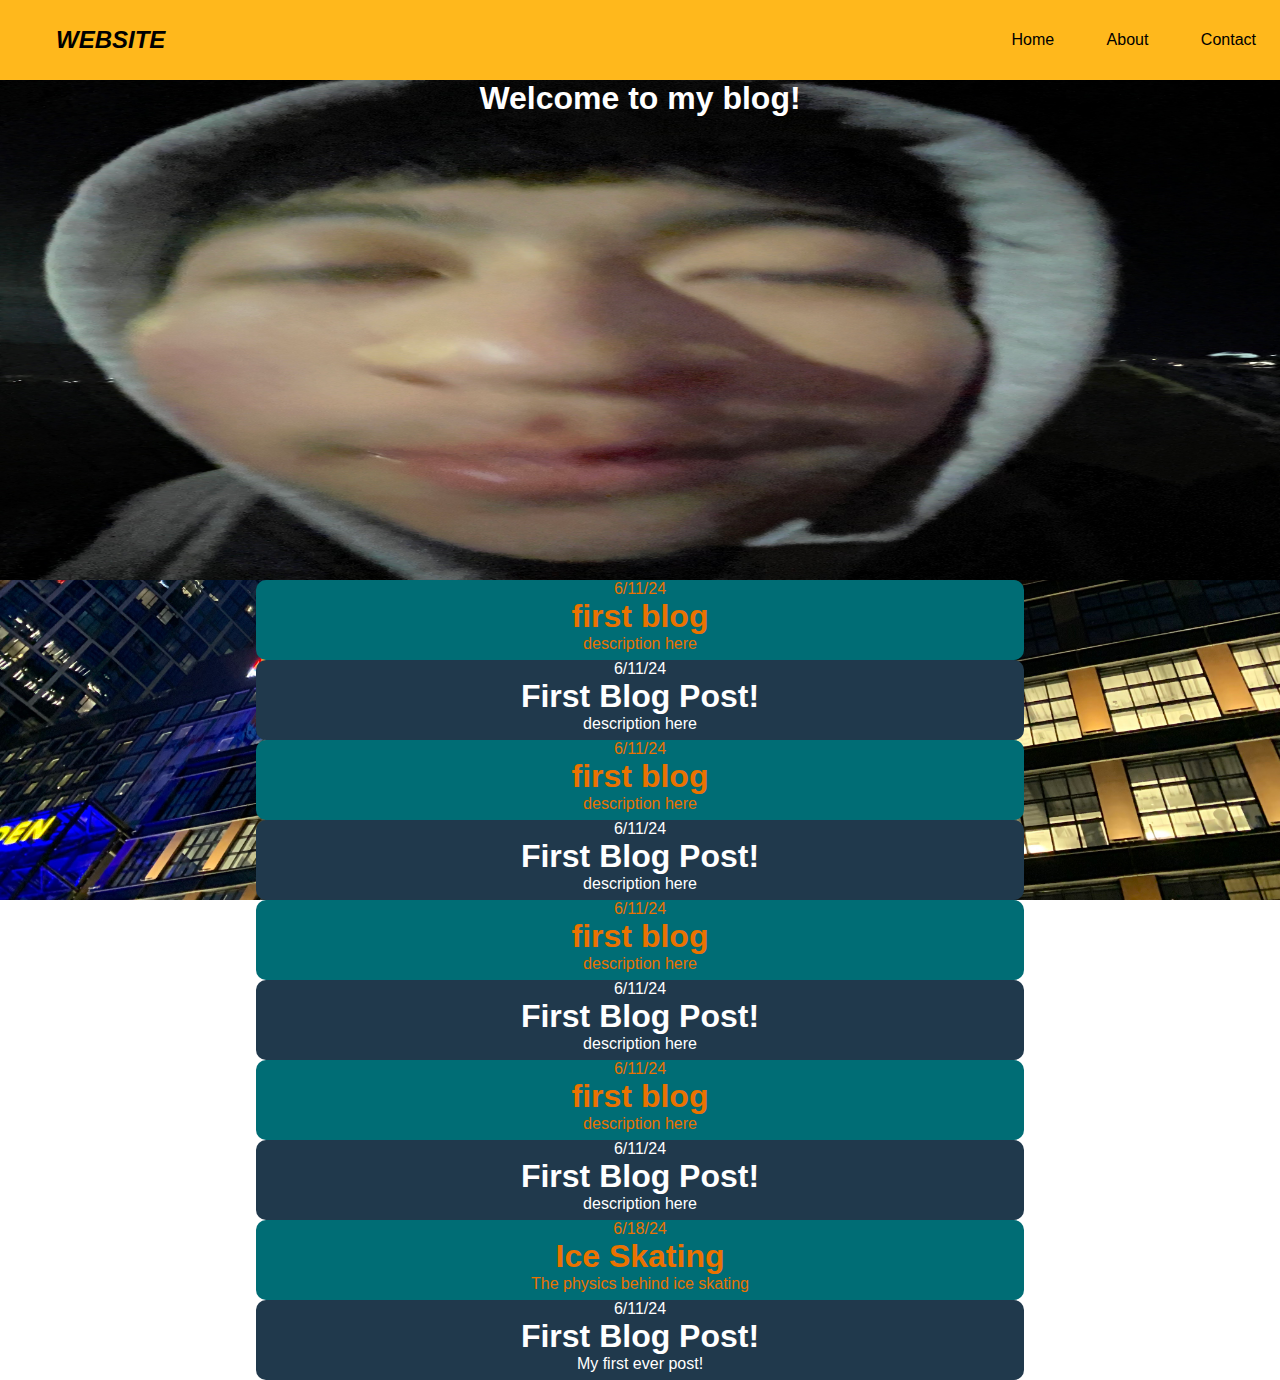
==== index.html @ c0c8a046 "Add files via upload" ====
<!DOCTYPE html>
<html lang="en">
<head>
    <meta charset="UTF-8">
    <meta name="viewport" content="width=device-width, initial-scale=1.0">
    <title>Document title</title>
    <link rel="stylesheet" href="index.css">
</head>
<body>
    <nav>
        <div class="logo">
            <a href="index.html">WEBSITE</a>
        </div>
        <div class="nav-items">
            <a href="index.html">Home</a>
            <a href="about.html">About</a>
            <a href="contact.html">Contact</a>
        </div>
    </nav>
    <div class="welcome">
        <h1>
            Welcome to my blog!
        </h1>
    </div>
    <div class="odd">
        <p>6/11/24</p>
        <a href="first-blog.html"><h1><strong>first blog</strong></h1></a>
        <p>description here</p>
    </div>
    <div class="even">
        <p>6/11/24</p>
        <a href="First-Blog-Post.html"><h1><strong>First Blog Post!</strong></h1></a>
        <p>description here</p>
    </div>
    <div class="odd">
        <p>6/11/24</p>
        <a href="first-blog.html"><h1><strong>first blog</strong></h1></a>
        <p>description here</p>
    </div>
    <div class="even">
        <p>6/11/24</p>
        <a href="First-Blog-Post.html"><h1><strong>First Blog Post!</strong></h1></a>
        <p>description here</p>
    </div>
    <div class="odd">
        <p>6/11/24</p>
        <a href="first-blog.html"><h1><strong>first blog</strong></h1></a>
        <p>description here</p>
    </div>
    <div class="even">
        <p>6/11/24</p>
        <a href="First-Blog-Post.html"><h1><strong>First Blog Post!</strong></h1></a>
        <p>description here</p>
    </div>
    <div class="odd">
        <p>6/11/24</p>
        <a href="first-blog.html"><h1><strong>first blog</strong></h1></a>
        <p>description here</p>
    </div>
    <div class="even">
        <p>6/11/24</p>
        <a href="First-Blog-Post.html"><h1><strong>First Blog Post!</strong></h1></a>
        <p>description here</p>
    </div>
    <div class="odd">
        <p>6/18/24</p>
        <a href="Ice_Skating.html"><h1><strong>Ice Skating</strong></h1></a>
        <p>The physics behind ice skating</p>
    </div>
    <div class="even">
        <p>6/11/24</p>
        <a href="First-Blog-Post.html"><h1><strong>First Blog Post!</strong></h1></a>
        <p>My first ever post!</p>
    </div>
</body>
</html>
---- index.css ----
* {
    box-sizing: border-box;
    margin: 0;
    padding: 0;
    font-family: 'Trebuchet MS', 'Lucida Sans Unicode', 'Lucida Grande', 'Lucida Sans', Arial, sans-serif;
}

body{
    background-image: url(background2.jpg);
    background-attachment: fixed;
    background-size: 100% 100%;
}

nav {
    height: 80px;
    background: #ffb81c;
    display: flex;
    justify-content: space-between;
    align-items: center;
    padding: 0rem calc((100vw-1300px) / 2);
}

.logo {
    color: #fff;
    font-size: 1.5rem;
    font-weight: bold;
    font-style: italic;
    padding: 0 2rem;
}

nav a {
    text-decoration: none;
    color: #000;
    padding: 0 1.5rem;
}

.welcome{
    color: #fff;
    text-align: center;
    background-image: url(goofy.jpg);
    height: 500px;
    background-size: 100% 100%;
}

.odd{
    border-radius: 10px;
    margin-left: 20vw;
    margin-right: 20vw;
    background: #006D75;
    color: #EA7200;
    text-align: center;
    height: 80px;
    max-width: 1000px;
}

.even{
    border-radius: 10px;
    margin-left: 20vw;
    margin-right: 20vw;
    background: #20394C;
    color: #fff;
    text-align: center;
    height: 80px;
    max-width: 1000px;
}

.odd a{
    text-decoration: none;
    color: #EA7200;
}

.even a{
    text-decoration: none;
    color: #fff;
}

button {
    padding: 1rem 3rem;
    font-size: 1rem;
    border: none;
    color: #EA7200;
    background: #000;
    cursor: pointer;
}

button:hover {
    background: #fff;
    color: #000;
}
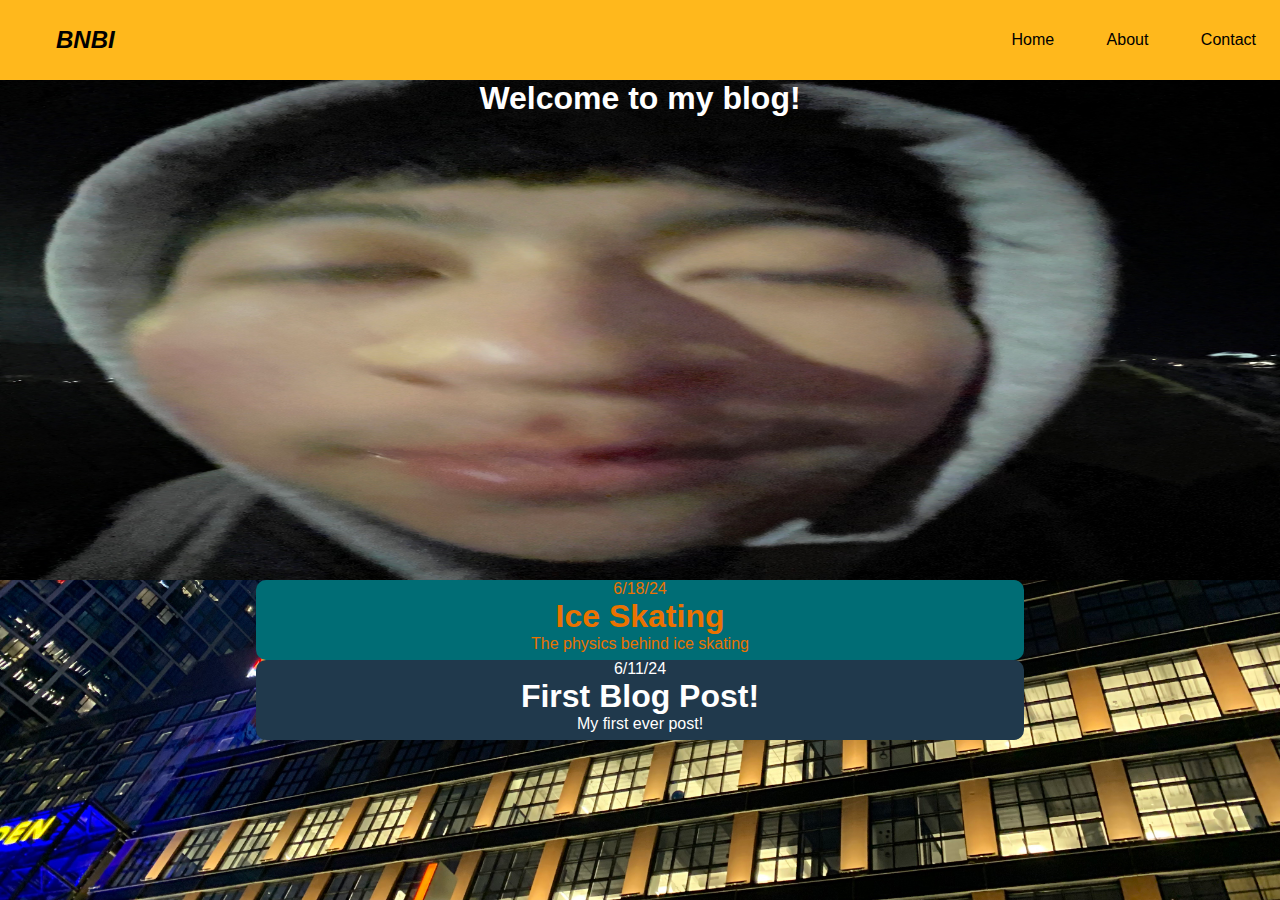
==== commit 5a89efc3: "Add files via upload" ====
--- a/index.html
+++ b/index.html
@@ -9,7 +9,7 @@
 <body>
     <nav>
         <div class="logo">
-            <a href="index.html">WEBSITE</a>
+            <a href="index.html">BNBI</a>
         </div>
         <div class="nav-items">
             <a href="index.html">Home</a>
@@ -23,46 +23,6 @@
         </h1>
     </div>
     <div class="odd">
-        <p>6/11/24</p>
-        <a href="first-blog.html"><h1><strong>first blog</strong></h1></a>
-        <p>description here</p>
-    </div>
-    <div class="even">
-        <p>6/11/24</p>
-        <a href="First-Blog-Post.html"><h1><strong>First Blog Post!</strong></h1></a>
-        <p>description here</p>
-    </div>
-    <div class="odd">
-        <p>6/11/24</p>
-        <a href="first-blog.html"><h1><strong>first blog</strong></h1></a>
-        <p>description here</p>
-    </div>
-    <div class="even">
-        <p>6/11/24</p>
-        <a href="First-Blog-Post.html"><h1><strong>First Blog Post!</strong></h1></a>
-        <p>description here</p>
-    </div>
-    <div class="odd">
-        <p>6/11/24</p>
-        <a href="first-blog.html"><h1><strong>first blog</strong></h1></a>
-        <p>description here</p>
-    </div>
-    <div class="even">
-        <p>6/11/24</p>
-        <a href="First-Blog-Post.html"><h1><strong>First Blog Post!</strong></h1></a>
-        <p>description here</p>
-    </div>
-    <div class="odd">
-        <p>6/11/24</p>
-        <a href="first-blog.html"><h1><strong>first blog</strong></h1></a>
-        <p>description here</p>
-    </div>
-    <div class="even">
-        <p>6/11/24</p>
-        <a href="First-Blog-Post.html"><h1><strong>First Blog Post!</strong></h1></a>
-        <p>description here</p>
-    </div>
-    <div class="odd">
         <p>6/18/24</p>
         <a href="Ice_Skating.html"><h1><strong>Ice Skating</strong></h1></a>
         <p>The physics behind ice skating</p>
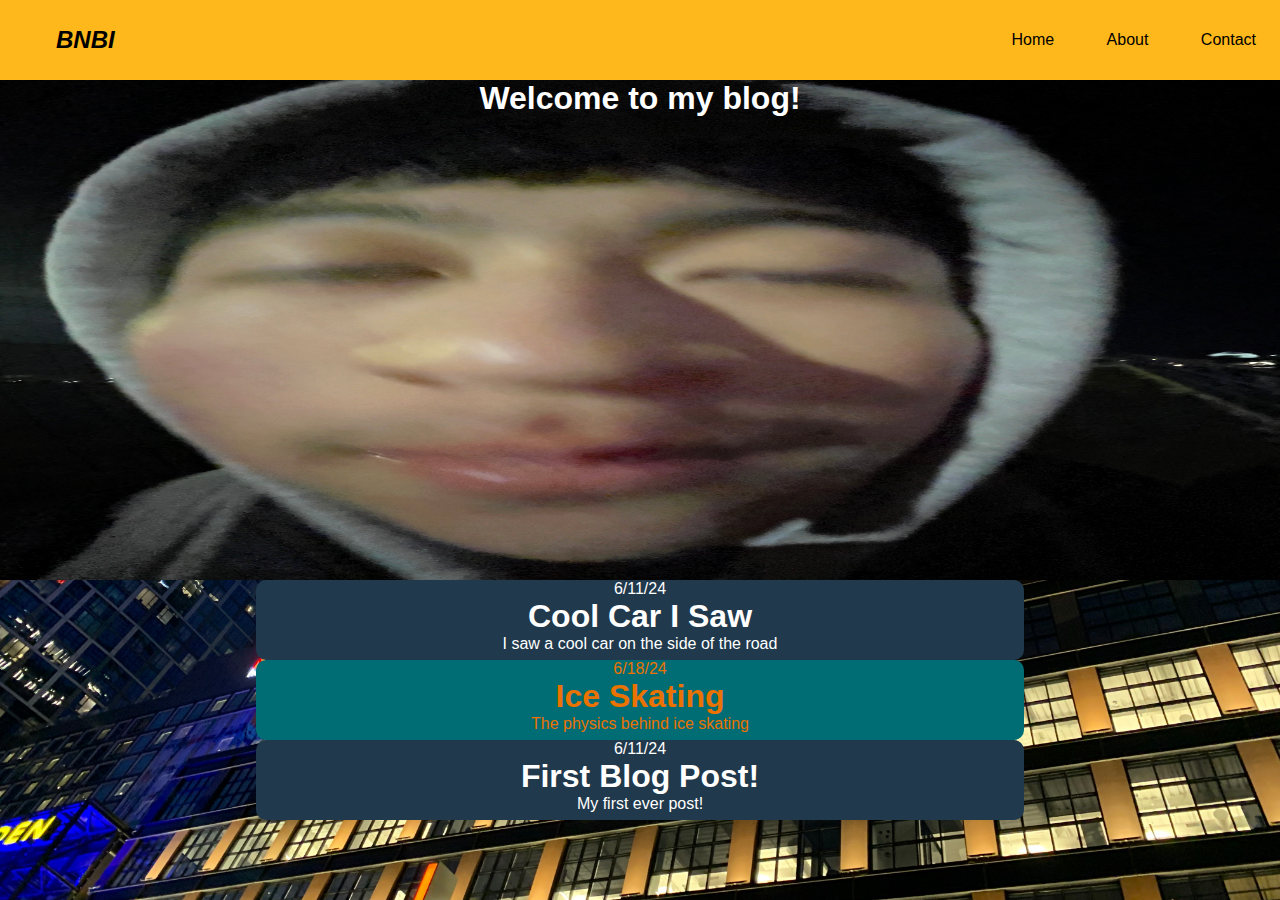
==== commit 235e31b6: "Add files via upload" ====
--- a/index.html
+++ b/index.html
@@ -22,6 +22,11 @@
             Welcome to my blog!
         </h1>
     </div>
+    <div class="even">
+        <p>6/11/24</p>
+        <a href="Cool_Car_I_Saw.html"><h1><strong>Cool Car I Saw</strong></h1></a>
+        <p>I saw a cool car on the side of the road</p>
+    </div>
     <div class="odd">
         <p>6/18/24</p>
         <a href="Ice_Skating.html"><h1><strong>Ice Skating</strong></h1></a>
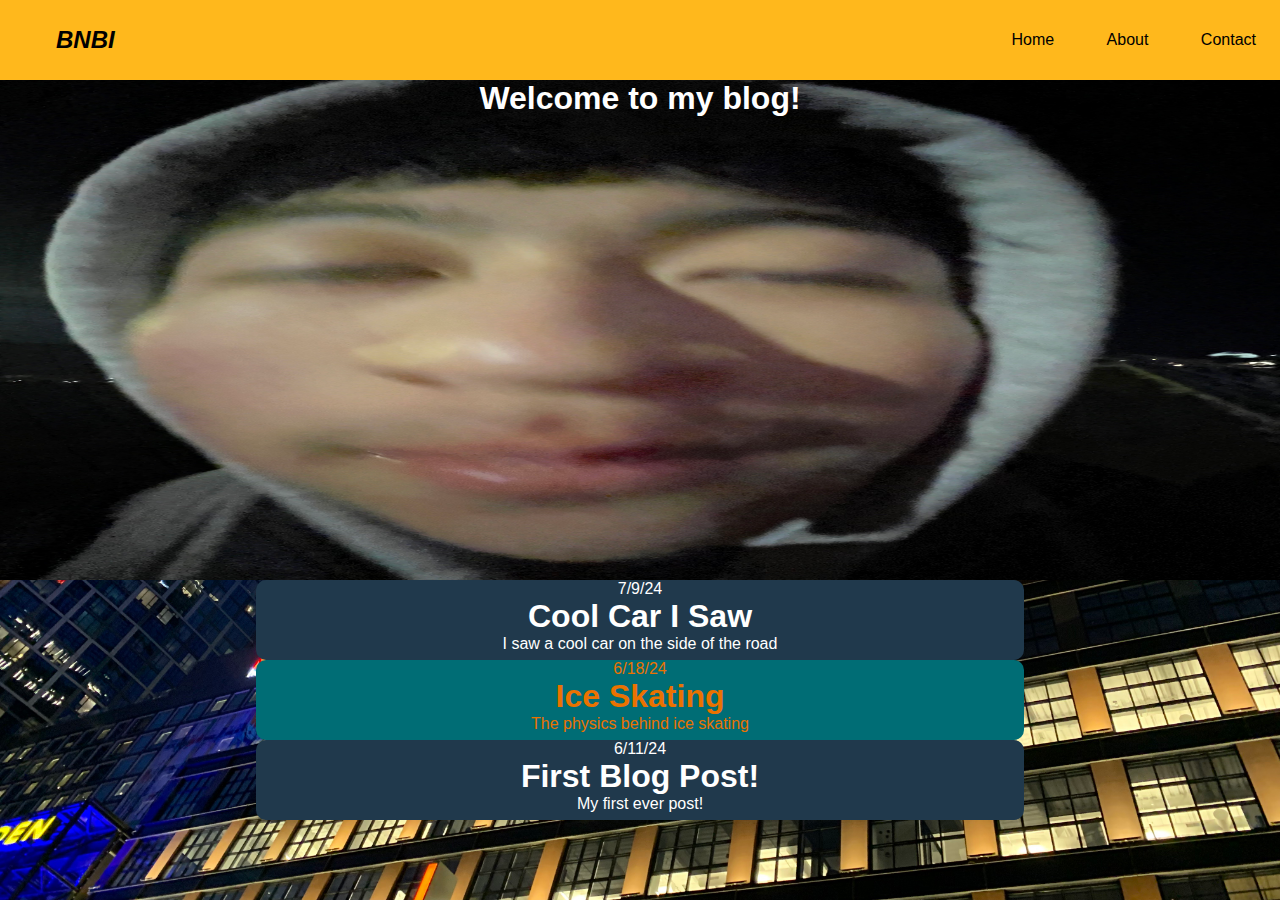
==== commit 95c0b95e: "Update index.html" ====
--- a/index.html
+++ b/index.html
@@ -23,7 +23,7 @@
         </h1>
     </div>
     <div class="even">
-        <p>6/11/24</p>
+        <p>7/9/24</p>
         <a href="Cool_Car_I_Saw.html"><h1><strong>Cool Car I Saw</strong></h1></a>
         <p>I saw a cool car on the side of the road</p>
     </div>
@@ -38,4 +38,4 @@
         <p>My first ever post!</p>
     </div>
 </body>
-</html>+</html>
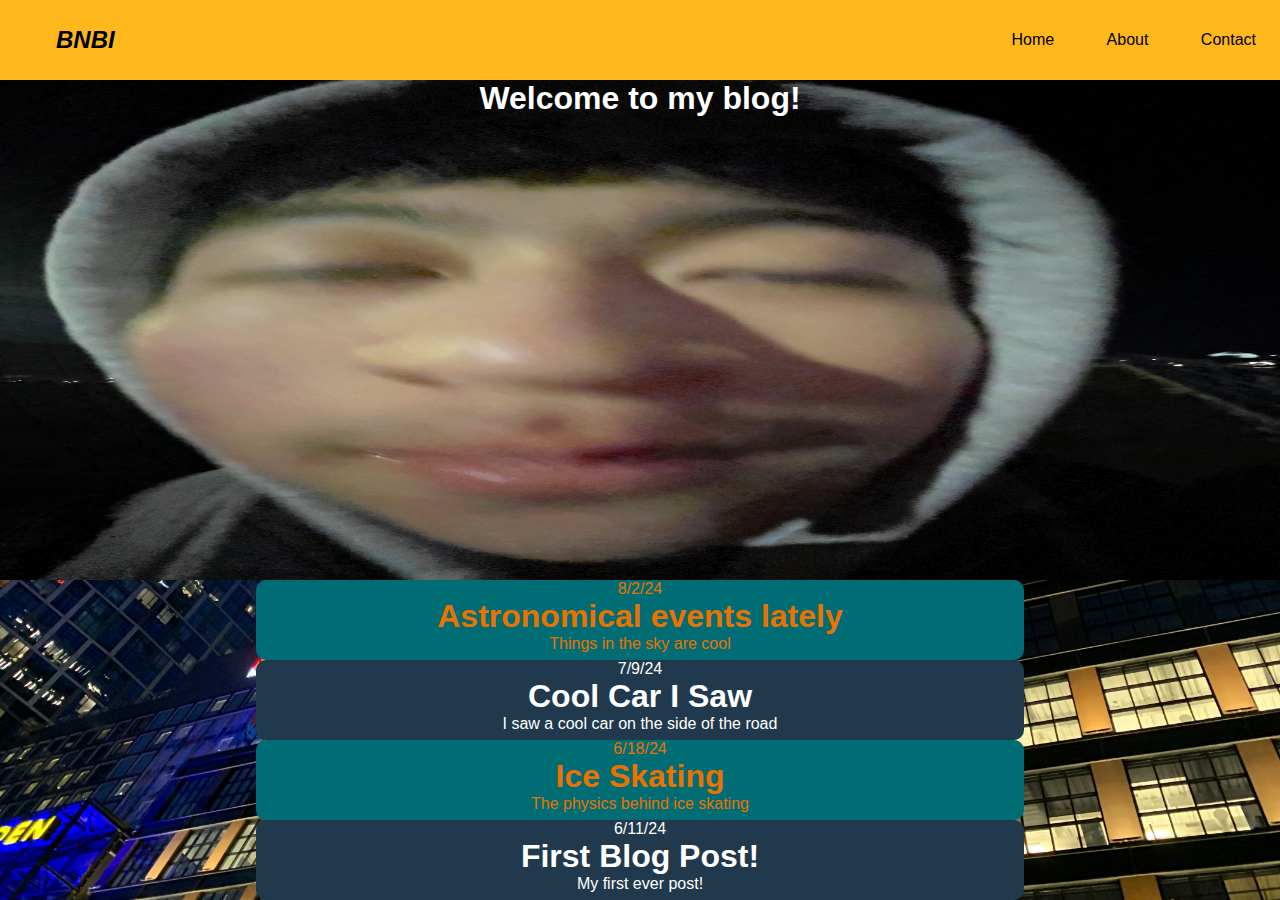
==== commit 76c7b083: "Update index.html" ====
--- a/index.html
+++ b/index.html
@@ -22,6 +22,11 @@
             Welcome to my blog!
         </h1>
     </div>
+    <div class="odd">
+        <p>8/2/24</p>
+        <a href="Astronomy.html"><h1><strong>Astronomical events lately</strong></h1></a>
+        <p>Things in the sky are cool</p>
+    </div>
     <div class="even">
         <p>7/9/24</p>
         <a href="Cool_Car_I_Saw.html"><h1><strong>Cool Car I Saw</strong></h1></a>
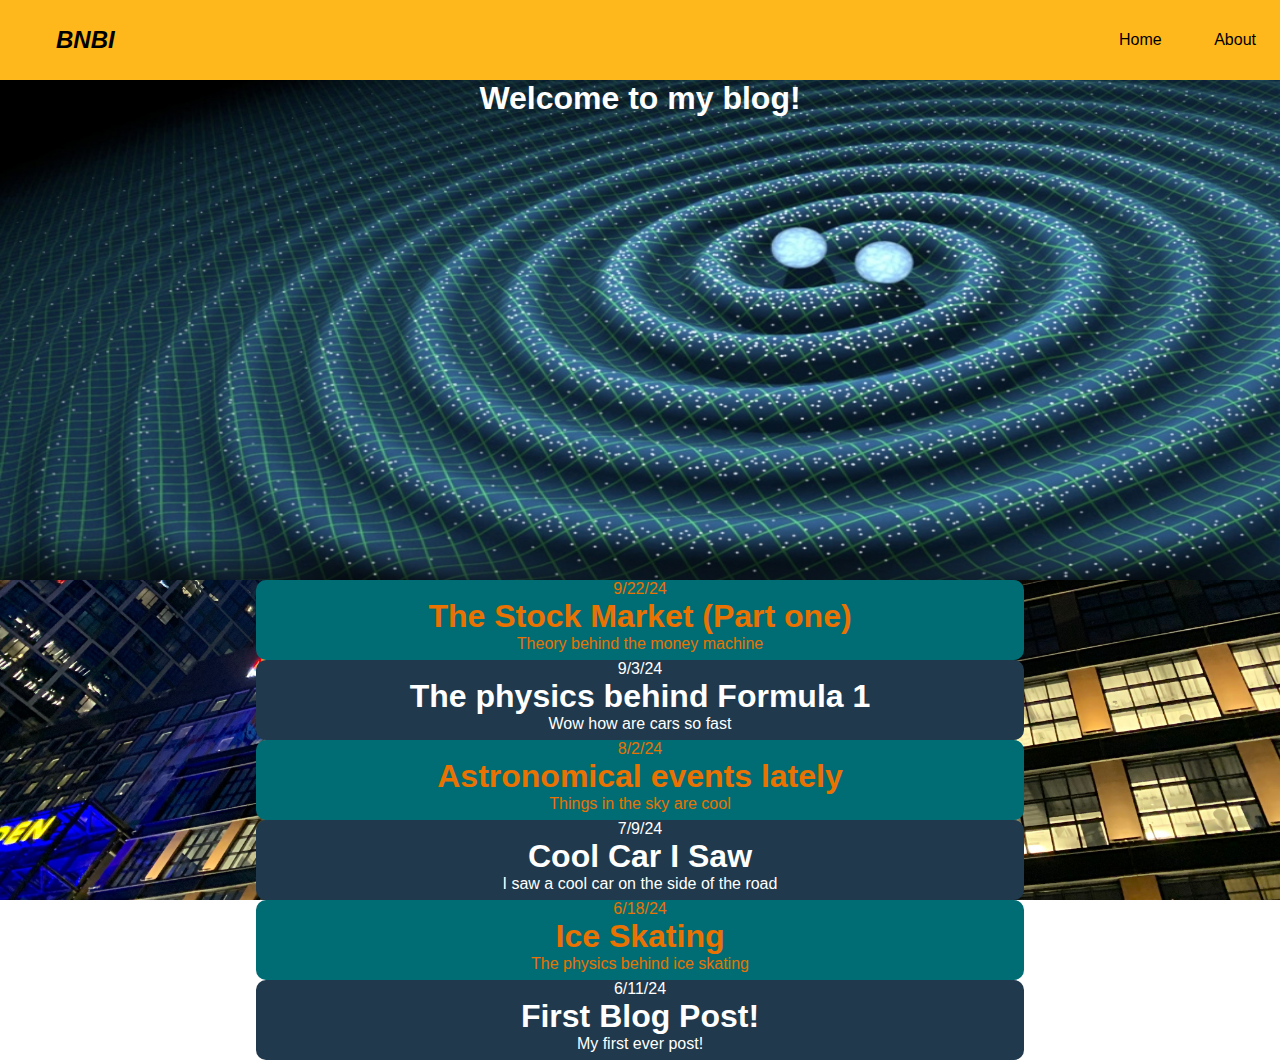
==== commit 113ed67a: "Add files via upload" ====
--- a/index.html
+++ b/index.html
@@ -14,13 +14,23 @@
         <div class="nav-items">
             <a href="index.html">Home</a>
             <a href="about.html">About</a>
-            <a href="contact.html">Contact</a>
+            <!-- <a href="contact.html">Contact</a> -->
         </div>
     </nav>
     <div class="welcome">
         <h1>
             Welcome to my blog!
         </h1>
+    </div>
+    <div class="odd">
+        <p>9/22/24</p>
+        <a href="Stock_Market.html"><h1><strong>The Stock Market (Part one)</strong></h1></a>
+        <p>Theory behind the money machine</p>
+    </div>
+    <div class="even">
+        <p>9/3/24</p>
+        <a href="F1_Aerodynamics.html"><h1><strong>The physics behind Formula 1</strong></h1></a>
+        <p>Wow how are cars so fast</p>
     </div>
     <div class="odd">
         <p>8/2/24</p>
@@ -43,4 +53,4 @@
         <p>My first ever post!</p>
     </div>
 </body>
-</html>
+</html>--- a/index.css
+++ b/index.css
@@ -37,7 +37,7 @@
 .welcome{
     color: #fff;
     text-align: center;
-    background-image: url(goofy.jpg);
+    background-image: url(Graviton.jpg);
     height: 500px;
     background-size: 100% 100%;
 }
